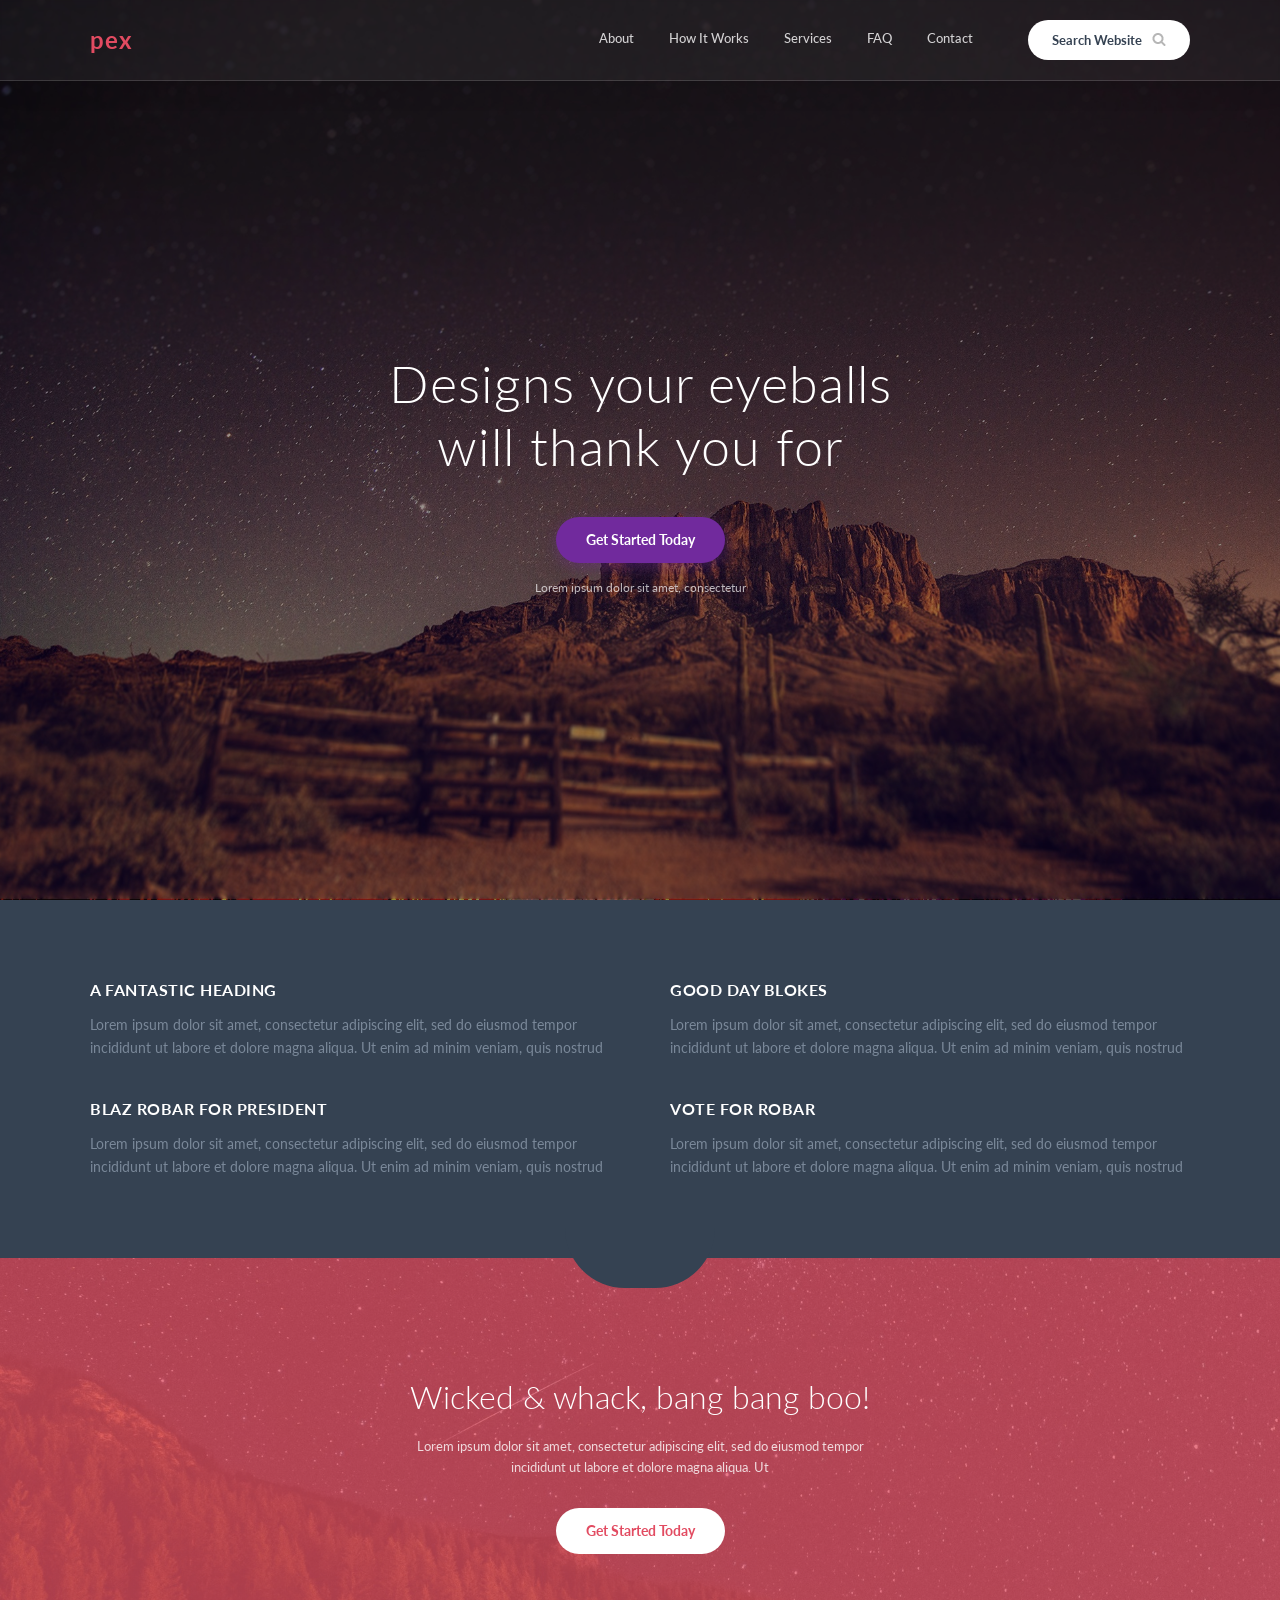
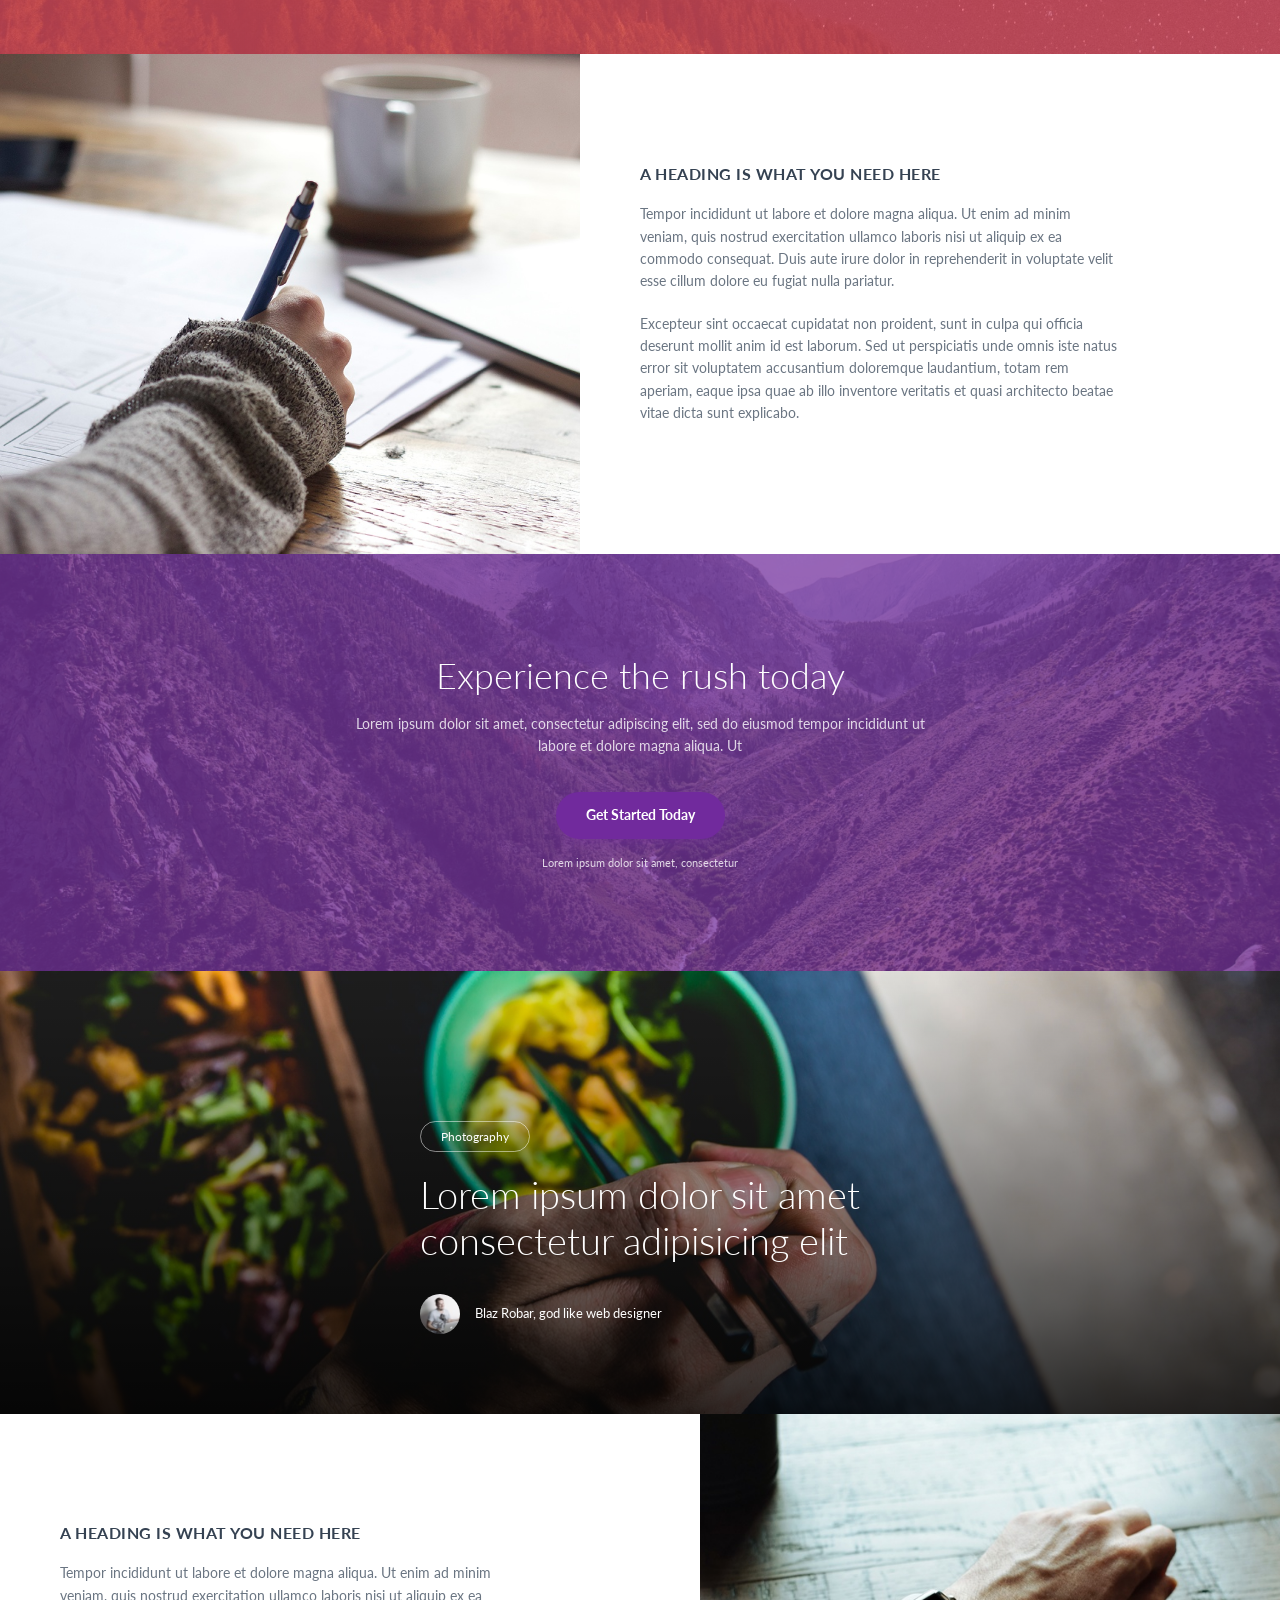
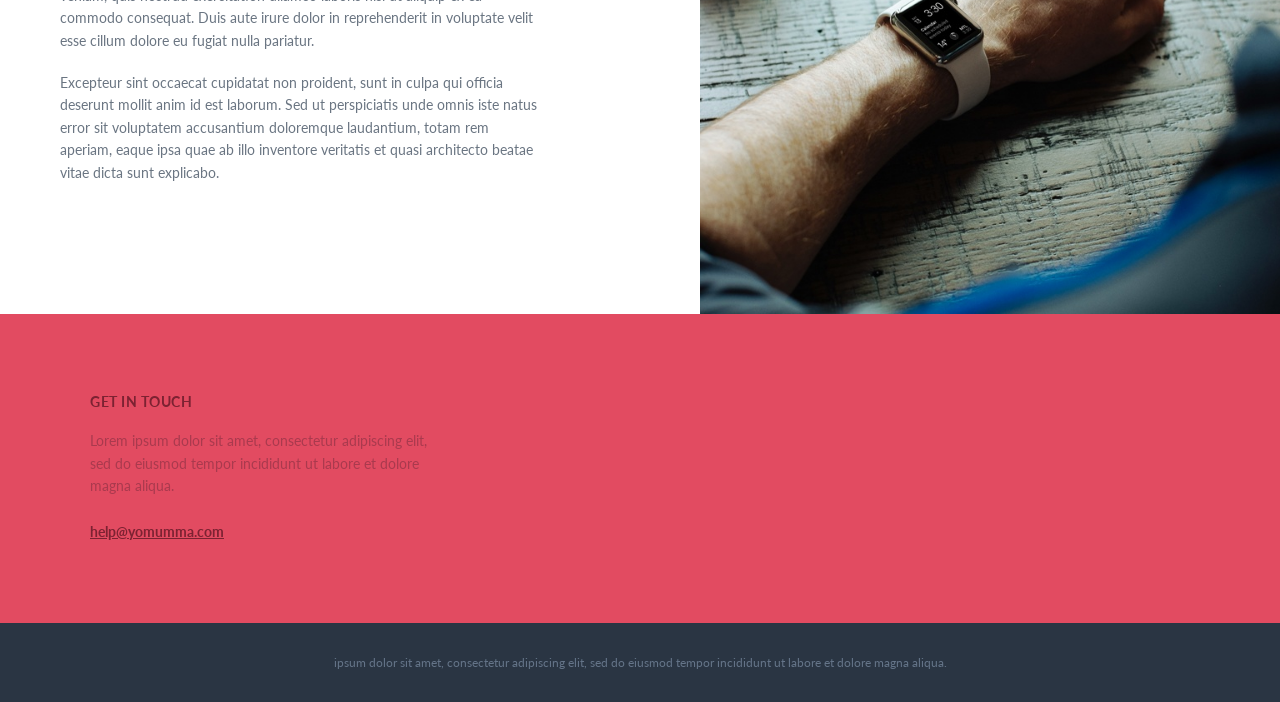
==== task_4/index.html @ f23b0fd5 "add task 4" ====
<!DOCTYPE html>
<html lang="ru">
<head>
    <meta charset="UTF-8">
    <meta name="viewport" content="width=device-width, initial-scale=1.0">
    <title>Pex - Photoshop Website Template</title>
    <link rel="preconnect" href="https://fonts.googleapis.com">
    <link rel="preconnect" href="https://fonts.gstatic.com" crossorigin>
    <link href="https://fonts.googleapis.com/css2?family=Lato:wght@300;400;700&display=swap" rel="stylesheet">
    <link rel="stylesheet" href="style.css">
</head>
<body>

    <!-- Header -->
    <header class="header">
        <div class="container header__inner">
            <a href="#" class="logo">pex<span></span></a>
            
            <!-- Группируем меню и кнопку справа -->
            <div class="header__right">
                <nav class="nav">
                    <a href="#">About</a>
                    <a href="#">How It Works</a>
                    <a href="#">Services</a>
                    <a href="#">FAQ</a>
                    <a href="#">Contact</a>
                </nav>
                
                <!-- Кнопка поиска с использованием твоих картинок -->
                <a href="#" class="btn-search">
                    <span>Search Website</span>
                    <img src="./imgs/search_miror.png" alt="Search" class="btn-search__icon">
                </a>
            </div>
        </div>
    </header>

    <!-- Hero Section -->
    <section class="hero" style="background-image: url('./imgs/bg-hero.jpg');">
        <div class="container hero__content">
            <h1>Designs your eyeballs<br>will thank you for</h1>
            <a href="#" class="btn btn--purple">Get Started Today</a>
            <p class="hero__subtext">Lorem ipsum dolor sit amet, consectetur</p>
        </div>
    </section>

    <!-- Features Section -->
    <section class="features">
        <div class="container features__grid">
            <div class="feature-item">
                <h3>A Fantastic Heading</h3>
                <p>Lorem ipsum dolor sit amet, consectetur adipiscing elit, sed do eiusmod tempor incididunt ut labore et dolore magna aliqua. Ut enim ad minim veniam, quis nostrud</p>
            </div>
            <div class="feature-item">
                <h3>Good Day Blokes</h3>
                <p>Lorem ipsum dolor sit amet, consectetur adipiscing elit, sed do eiusmod tempor incididunt ut labore et dolore magna aliqua. Ut enim ad minim veniam, quis nostrud</p>
            </div>
            <div class="feature-item">
                <h3>Blaz Robar for President</h3>
                <p>Lorem ipsum dolor sit amet, consectetur adipiscing elit, sed do eiusmod tempor incididunt ut labore et dolore magna aliqua. Ut enim ad minim veniam, quis nostrud</p>
            </div>
            <div class="feature-item">
                <h3>Vote for Robar</h3>
                <p>Lorem ipsum dolor sit amet, consectetur adipiscing elit, sed do eiusmod tempor incididunt ut labore et dolore magna aliqua. Ut enim ad minim veniam, quis nostrud</p>
            </div>
        </div>
    </section>

    <!-- Pink CTA Section -->
    <section class="cta-pink">
        <div class="container cta-pink__content">
            <h2>Wicked & whack, bang bang boo!</h2>
            <p>Lorem ipsum dolor sit amet, consectetur adipiscing elit, sed do eiusmod tempor incididunt ut labore et dolore magna aliqua. Ut</p>
            <a href="#" class="btn btn--white-pink">Get Started Today</a>
        </div>
    </section>

    <!-- Split Section 1 (Image Left) -->
    <section class="split-section">
        <div class="split-section__img" style="background-image: url('./imgs/img-writing.jpg');"></div>
        <div class="split-section__text">
            <div class="split-section__text-inner">
                <h3>A Heading Is What You Need Here</h3>
                <p>Tempor incididunt ut labore et dolore magna aliqua. Ut enim ad minim veniam, quis nostrud exercitation ullamco laboris nisi ut aliquip ex ea commodo consequat. Duis aute irure dolor in reprehenderit in voluptate velit esse cillum dolore eu fugiat nulla pariatur.</p>
                <p>Excepteur sint occaecat cupidatat non proident, sunt in culpa qui officia deserunt mollit anim id est laborum. Sed ut perspiciatis unde omnis iste natus error sit voluptatem accusantium doloremque laudantium, totam rem aperiam, eaque ipsa quae ab illo inventore veritatis et quasi architecto beatae vitae dicta sunt explicabo.</p>
            </div>
        </div>
    </section>

    <!-- Purple CTA Section -->
    <section class="cta-purple" style="background-image: url('./imgs/bg-purple-cta.jpg');">
        <div class="container cta-purple__content">
            <h2>Experience the rush today</h2>
            <p>Lorem ipsum dolor sit amet, consectetur adipiscing elit, sed do eiusmod tempor incididunt ut labore et dolore magna aliqua. Ut</p>
            <a href="#" class="btn btn--purple">Get Started Today</a>
            <p class="subtext">Lorem ipsum dolor sit amet, consectetur</p>
        </div>
    </section>

    <!-- Featured Post Section -->
    <section class="featured-post" style="background-image: url('./imgs/bg-featured.jpg');">
        <div class="container featured-post__content">
            <span class="badge">Photography</span>
            <h2>Lorem ipsum dolor sit amet<br>consectetur adipisicing elit</h2>
            <div class="author">
                <img src="./imgs/avatar.jpg" alt="Author" class="author__img">
                <span>Blaz Robar, god like web designer</span>
            </div>
        </div>
    </section>

    <!-- Split Section 2 (Image Right) -->
    <section class="split-section split-section--reverse">
        <div class="split-section__text">
            <div class="split-section__text-inner">
                <h3>A Heading Is What You Need Here</h3>
                <p>Tempor incididunt ut labore et dolore magna aliqua. Ut enim ad minim veniam, quis nostrud exercitation ullamco laboris nisi ut aliquip ex ea commodo consequat. Duis aute irure dolor in reprehenderit in voluptate velit esse cillum dolore eu fugiat nulla pariatur.</p>
                <p>Excepteur sint occaecat cupidatat non proident, sunt in culpa qui officia deserunt mollit anim id est laborum. Sed ut perspiciatis unde omnis iste natus error sit voluptatem accusantium doloremque laudantium, totam rem aperiam, eaque ipsa quae ab illo inventore veritatis et quasi architecto beatae vitae dicta sunt explicabo.</p>
            </div>
        </div>
        <div class="split-section__img" style="background-image: url('./imgs/img-watch.jpg');"></div>
    </section>

    <!-- Footer Contact (Pink) -->
    <footer class="footer-contact">
        <div class="container">
            <h3>Get In Touch</h3>
            <p>Lorem ipsum dolor sit amet, consectetur adipiscing elit,<br>sed do eiusmod tempor incididunt ut labore et dolore<br>magna aliqua.</p>
            <a href="mailto:help@yomumma.com">help@yomumma.com</a>
        </div>
    </footer>

    <!-- Footer Copyright (Dark) -->
    <div class="footer-copyright">
        <div class="container">
            <p>ipsum dolor sit amet, consectetur adipiscing elit, sed do eiusmod tempor incididunt ut labore et dolore magna aliqua.</p>
        </div>
    </div>

</body>
</html>
---- task_4/style.css ----
/* --- Base Reset & Variables --- */
:root {
    --pink: #e24b61;
    --pink-hover: #c93c51;
    --purple: #712a9d;
    --purple-hover: #5c2180;
    --dark-blue: #354252;
    --darker-blue: #2a3543;
    --text-gray: #8f99a6;
    --white: #ffffff;
}

* {
    margin: 0;
    padding: 0;
    box-sizing: border-box;
}

body {
    font-family: 'Lato', sans-serif;
    color: var(--dark-blue);
    line-height: 1.6;
    -webkit-font-smoothing: antialiased;
}

h1, h2, h3 {
    font-weight: 300;
    line-height: 1.2;
}

p {
    font-size: 15px;
    color: var(--text-gray);
}

.container {
    max-width: 1140px;
    margin: 0 auto;
    padding: 0 20px;
}

/* --- Buttons --- */
.btn {
    display: inline-block;
    padding: 12px 30px;
    border-radius: 30px;
    font-size: 14px;
    font-weight: 700;
    text-decoration: none;
    transition: all 0.3s ease;
    border: none;
    cursor: pointer;
}

.btn--white {
    background: var(--white);
    color: var(--dark-blue);
}

.btn--white:hover {
    background: #f0f0f0;
}

.btn--purple {
    background: var(--purple);
    color: var(--white);
    box-shadow: 0 4px 15px rgba(113, 42, 157, 0.4);
}

.btn--purple:hover {
    background: var(--purple-hover);
}

.btn--white-pink {
    background: var(--white);
    color: var(--pink);
}

.btn--white-pink:hover {
    background: #f0f0f0;
}

/* --- Header (Glassmorphism) --- */
.header {
    position: absolute;
    top: 0;
    left: 0;
    width: 100%;
    z-index: 10;
    padding: 0; /* Убрали отступы, чтобы меню растянулось от края до края */
    
    /* Эффект матового стекла */
    background: rgba(255, 255, 255, 0.05);
    backdrop-filter: blur(1px);
    -webkit-backdrop-filter: blur(15px);
    border-bottom: 1px solid rgba(255, 255, 255, 0.15);
    box-shadow: 0 4px 30px rgba(0, 0, 0, 0.1);
}

.header__inner {
    display: flex;
    justify-content: space-between;
    align-items: stretch; /* Растягиваем элементы по высоте шапки */
    min-height: 80px; /* Задаем высоту шапки (можешь изменить под себя) */
}

.logo {
    display: flex;
    align-items: center; /* Центрируем логотип по вертикали */
    font-size: 24px;
    font-weight: 700;
    color: var(--pink);
    text-decoration: none;
    letter-spacing: 1px;
}

.logo span {
    color: var(--white);
}

/* Группировка меню и кнопки */
.header__right {
    display: flex;
    align-items: stretch; /* Растягиваем меню по высоте */
    gap: 40px;
}

.nav {
    display: flex;
    gap: 5px; /* Небольшой отступ между ссылками */
}

.nav a {
    display: flex;
    align-items: center;
    padding: 0 15px; /* Отступы по бокам для ссылок */
    color: var(--white);
    text-decoration: none;
    font-size: 13px;
    font-weight: 500; /* Ставим medium (среднюю) жирность */
    opacity: 0.8;
    transition: all 0.3s ease;
    
    /* Резервируем место под границу, чтобы текст не прыгал */
    border-bottom: 3px solid transparent; 
}

.nav a:hover {
    opacity: 1;
    border-bottom-color: var(--white); /* Белая граница при наведении */
}

/* Кнопка поиска с использованием твоих картинок */
.btn-search {
    display: flex;
    align-items: center;
    align-self: center; /* Возвращаем кнопку в центр, чтобы она не растягивалась на всю высоту */
    gap: 10px;
    padding: 10px 24px;
    text-decoration: none;
    color: var(--dark-blue);
    font-size: 13px;
    font-weight: 700;
    
    background: url('./imgs/search_area.jpg') no-repeat center center;
    background-size: 100% 100%;
    
    border-radius: 30px;
    transition: transform 0.2s ease;
}

.btn-search:hover {
    transform: scale(1.02);
}

.btn-search__icon {
    width: 14px;
    height: 14px;
    object-fit: contain;
    display: block;
}

/* --- Hero Section --- */
.hero {
    height: 100vh;
    min-height: 600px;
    background-size: cover;
    background-position: center;
    display: flex;
    align-items: center;
    justify-content: center;
    text-align: center;
    position: relative;
}

/* Затемнение для читаемости текста */
.hero::before {
    content: '';
    position: absolute;
    top: 0; left: 0; right: 0; bottom: 0;
    background: rgba(0, 0, 0, 0.4);
}

.hero__content {
    position: relative;
    z-index: 2;
    margin-top: 50px;
}

.hero h1 {
    font-size: 52px;
    color: var(--white);
    margin-bottom: 40px;
    letter-spacing: 1px;
}

.hero__subtext {
    color: rgba(255, 255, 255, 0.7);
    font-size: 12px;
    margin-top: 15px;
}

/* --- Features Section --- */
.features {
    background-color: var(--dark-blue);
    padding: 80px 0;
    position: relative;
}

/* Вдавленный полукруг снизу */
.features::after {
    content: '';
    position: absolute;
    bottom: -30px;
    left: 50%;
    transform: translateX(-50%);
    width: 150px;
    height: 60px;
    background-color: var(--dark-blue);
    border-radius: 0 0 100px 100px;
    z-index: 5;
}

.features__grid {
    display: grid;
    grid-template-columns: 1fr 1fr;
    gap: 40px 60px;
}

.feature-item h3 {
    color: var(--white);
    font-size: 16px;
    font-weight: 700;
    text-transform: uppercase;
    margin-bottom: 15px;
    letter-spacing: 0.5px;
}

.feature-item p {
    color: #7a8899;
    font-size: 14px;
}

/* --- Pink CTA Section --- */
.cta-pink {
    background-image: 
        linear-gradient(rgba(226, 79, 96, 0.75), rgba(226, 79, 96, 0.75)),
        url('./imgs/bb_forest.jpg');
    background-size: cover;
    background-position: center;
    background-color: var(--pink); /* Фоллбек */
    padding: 120px 0 100px;
    text-align: center;
}

.cta-pink h2 {
    color: var(--white);
    font-size: 32px;
    margin-bottom: 20px;
    font-weight: 300;
}

.cta-pink p {
    color: rgba(255, 255, 255, 0.8);
    font-size: 13px;
    margin-bottom: 30px;
    max-width: 500px;
    margin-left: auto;
    margin-right: auto;
}

/* --- Split Sections --- */
.split-section {
    display: flex;
    min-height: 500px;
}

.split-section__img {
    flex: 1;
    background-size: cover;
    background-position: center;
}

.split-section__text {
    flex: 1;
    display: flex;
    align-items: center;
    padding: 60px;
    background: var(--white);
}

.split-section__text-inner {
    max-width: 480px;
}

.split-section__text-inner h3 {
    font-size: 16px;
    font-weight: 700;
    text-transform: uppercase;
    margin-bottom: 20px;
    letter-spacing: 0.5px;
}

.split-section__text-inner p {
    font-size: 14px;
    margin-bottom: 20px;
    color: #6a7582;
}

/* Реверс колонок для второго блока */
.split-section--reverse .split-section__img {
    order: 2;
}

/* --- Purple CTA Section --- */
.cta-purple {
    background-size: cover;
    background-position: center;
    background-color: var(--purple); /* Фоллбек */
    padding: 100px 0;
    text-align: center;
    position: relative;
}

.cta-purple::before {
    content: '';
    position: absolute;
    top: 0; left: 0; right: 0; bottom: 0;
    background: rgba(113, 42, 157, 0.7); /* Фиолетовый оверлей */
}

.cta-purple__content {
    position: relative;
    z-index: 2;
}

.cta-purple h2 {
    color: var(--white);
    font-size: 36px;
    margin-bottom: 15px;
    font-weight: 300;
}

.cta-purple p {
    color: rgba(255, 255, 255, 0.8);
    font-size: 14px;
    margin-bottom: 35px;
    max-width: 600px;
    margin-left: auto;
    margin-right: auto;
}

.cta-purple .subtext {
    font-size: 11px;
    margin-top: 15px;
    margin-bottom: 0;
}

/* --- Featured Post Section --- */
.featured-post {
    background-size: cover;
    background-position: center;
    padding: 150px 0 80px; /* Большой верхний отступ, чтобы текст был внизу */
    display: flex;
    align-items: flex-end;
    position: relative;
}

.featured-post::before {
    content: '';
    position: absolute;
    top: 0; left: 0; right: 0; bottom: 0;
    background: linear-gradient(to bottom, rgba(0,0,0,0) 0%, rgba(0,0,0,0.8) 100%);
}

.featured-post__content {
    position: relative;
    z-index: 2;
}

.badge {
    display: inline-block;
    border: 1px solid rgba(255, 255, 255, 0.5);
    color: var(--white);
    padding: 5px 20px;
    border-radius: 20px;
    font-size: 12px;
    margin-bottom: 20px;
}

.featured-post h2 {
    color: var(--white);
    font-size: 38px;
    margin-bottom: 30px;
}

.author {
    display: flex;
    align-items: center;
    gap: 15px;
    color: var(--white);
    font-size: 13px;
}

.author__img {
    width: 40px;
    height: 40px;
    border-radius: 50%;
    object-fit: cover;
}

/* --- Footer Contact --- */
.footer-contact {
    background-color: var(--pink);
    padding: 80px 0;
    color: #9b2e41; /* Темный оттенок для контраста на розовом */
}

.footer-contact h3 {
    font-size: 14px;
    font-weight: 700;
    text-transform: uppercase;
    color: #7c2232;
    margin-bottom: 20px;
    letter-spacing: 0.5px;
}

.footer-contact p {
    color: #a93a4e;
    font-size: 14px;
    margin-bottom: 20px;
}

.footer-contact a {
    color: #7c2232;
    text-decoration: underline;
    font-size: 14px;
    font-weight: 700;
}

/* --- Footer Copyright --- */
.footer-copyright {
    background-color: var(--darker-blue);
    padding: 30px 0;
    text-align: center;
}

.footer-copyright p {
    color: #657589;
    font-size: 12px;
}

/* =========================================
   АДАПТИВНОСТЬ (Планшеты и Ноутбуки)
   ========================================= */
@media (max-width: 1024px) {
    .hero h1 {
        font-size: 42px;
    }

    /* Уменьшаем отступы в шапке */
    .header__right {
        gap: 20px;
    }

    .nav {
        gap: 15px;
    }

    /* Уменьшаем паддинги в сплит-секциях */
    .split-section__text {
        padding: 40px;
    }
}

/* =========================================
   АДАПТИВНОСТЬ (Планшеты вертикальные и большие телефоны)
   ========================================= */
@media (max-width: 768px) {
    /* --- Шапка --- */
    .header {
        position: relative;
        background: var(--dark-blue);
        backdrop-filter: none;
        -webkit-backdrop-filter: none;
        border-bottom: none;
        padding: 15px 0; /* Возвращаем отступы на мобильных */
    }

    .header__inner {
        flex-direction: column;
        gap: 15px;
        min-height: auto; /* Сбрасываем фиксированную высоту */
        align-items: center; /* Центрируем всё на мобильных */
    }

    .header__right {
        flex-direction: column-reverse;
        gap: 15px;
        width: 100%;
        align-items: center;
    }

    .nav {
        flex-wrap: wrap;
        justify-content: center;
        gap: 0;
        width: 100%;
    }
    
    .nav a {
        padding: 10px 15px; /* Добавляем вертикальные отступы для удобного нажатия пальцем */
        /* На мобильных граница будет просто подчеркивать текст */
    }

    /* --- Hero --- */
    .hero {
        height: auto;
        padding: 80px 0;
        min-height: 500px;
    }

    .hero h1 {
        font-size: 32px;
    }

    /* --- Features --- */
    .features__grid {
        grid-template-columns: 1fr;
        gap: 30px;
    }

    .features::after {
        display: none; /* На мобильных скрываем вдавленный полукруг, чтобы не мешал */
    }

    /* --- CTA Секции --- */
    .cta-pink, .cta-purple {
        padding: 60px 0;
    }

    .cta-pink h2, .cta-purple h2 {
        font-size: 26px;
    }

    /* --- Сплит секции (Фото + Текст) --- */
    .split-section {
        flex-direction: column;
    }

    .split-section--reverse .split-section__img {
        order: 0; /* Возвращаем картинку наверх */
    }

    .split-section__img {
        height: 300px;
        width: 100%;
    }

    .split-section__text {
        padding: 40px 20px;
    }

    /* --- Featured Post --- */
    .featured-post {
        padding: 100px 0 40px;
    }

    .featured-post h2 {
        font-size: 28px;
    }
}

/* =========================================
   АДАПТИВНОСТЬ (Маленькие телефоны)
   ========================================= */
@media (max-width: 480px) {
    .hero h1 {
        font-size: 26px;
    }

    .logo {
        font-size: 20px;
    }

    .nav a {
        font-size: 12px;
    }

    /* Делаем кнопку поиска чуть компактнее */
    .btn-search {
        padding: 8px 16px;
        font-size: 12px;
    }
    
    .btn-search__icon {
        width: 12px;
        height: 12px;
    }

    .split-section__text-inner h3,
    .feature-item h3 {
        font-size: 14px;
    }

    .footer-contact {
        padding: 50px 0;
    }
}
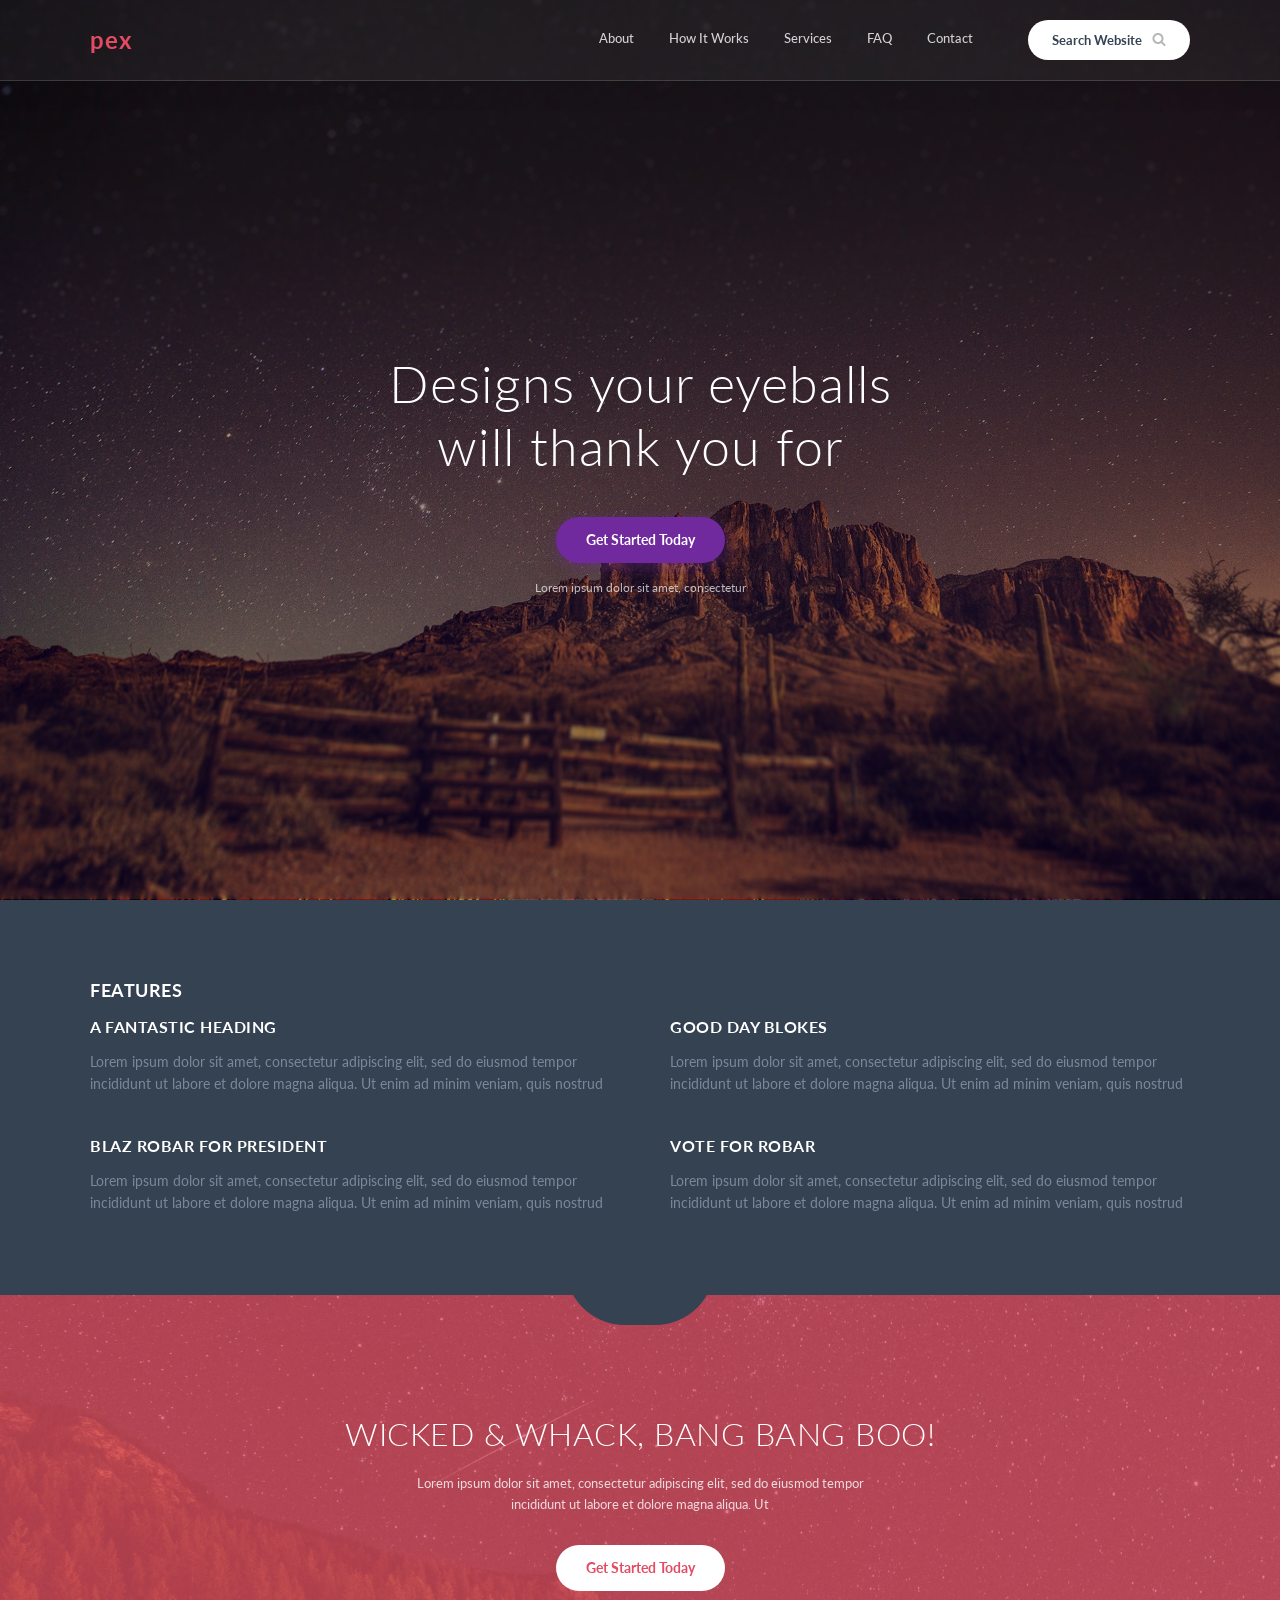
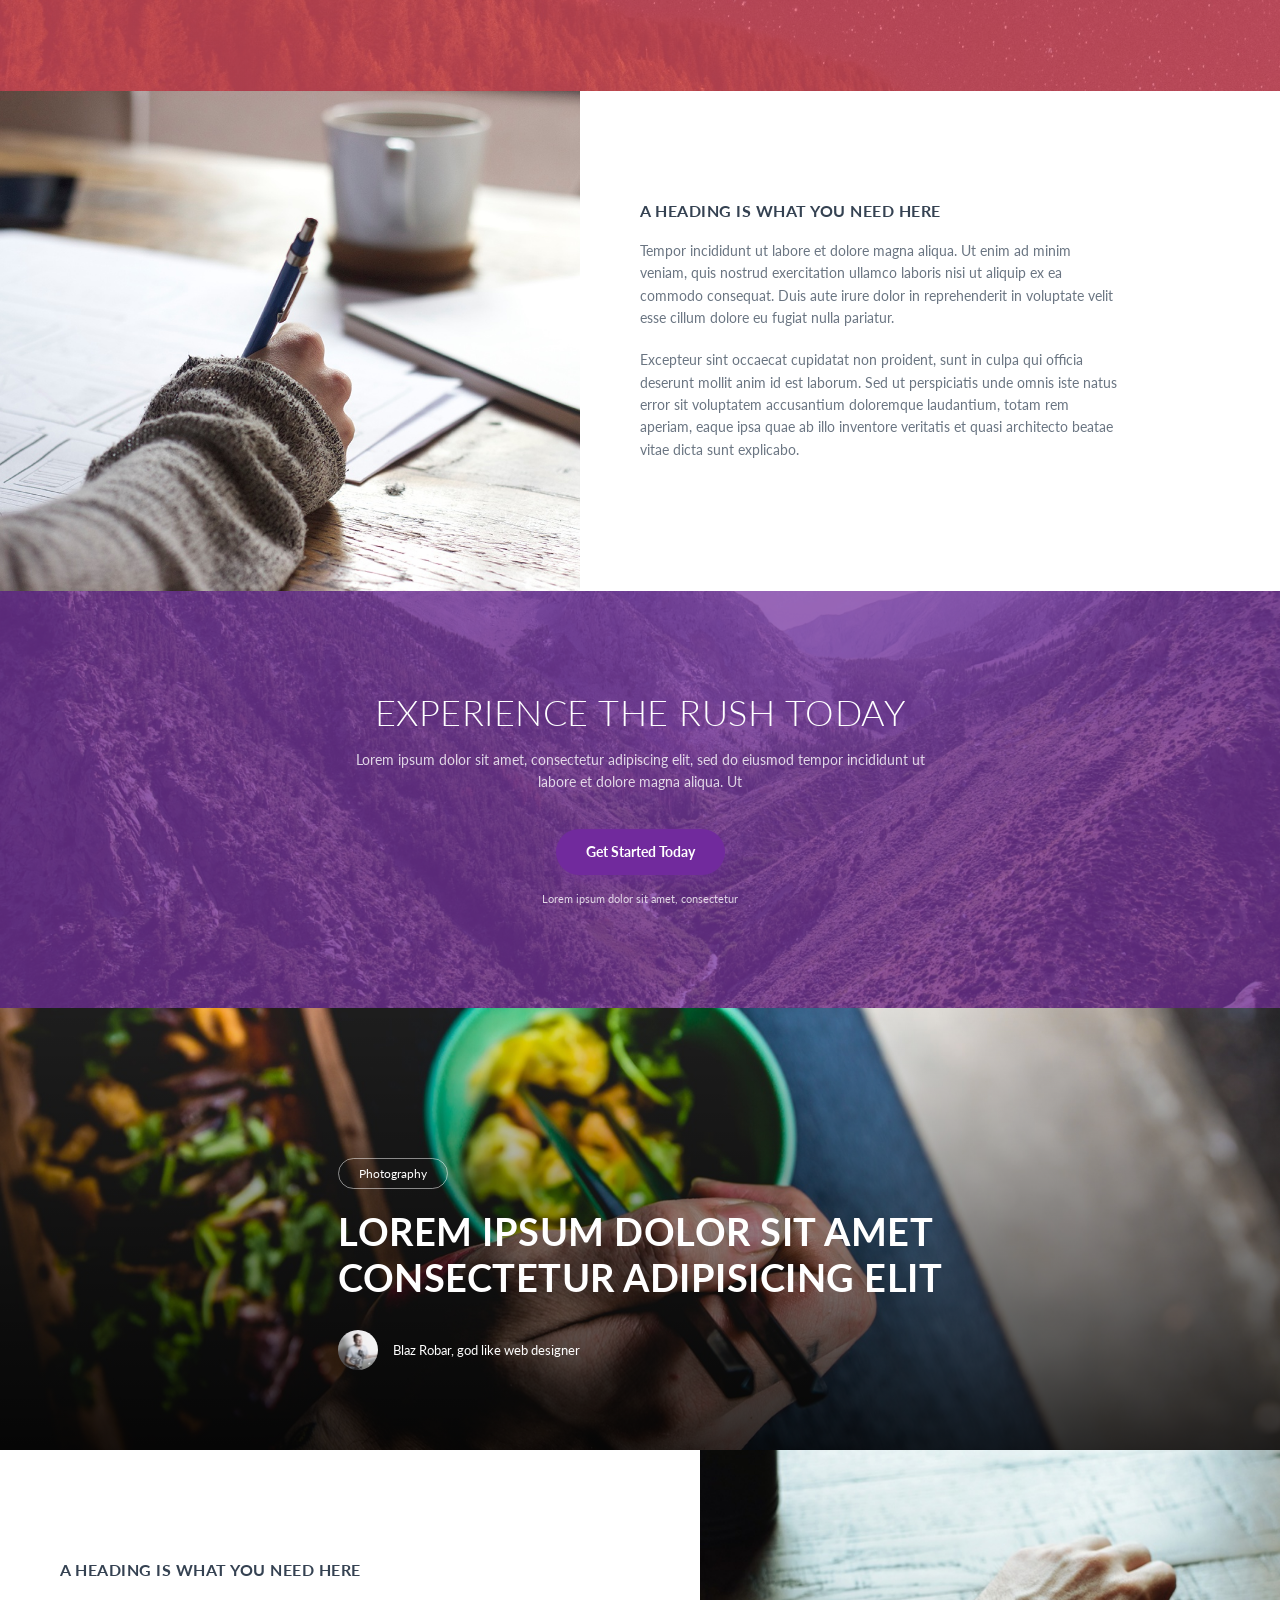
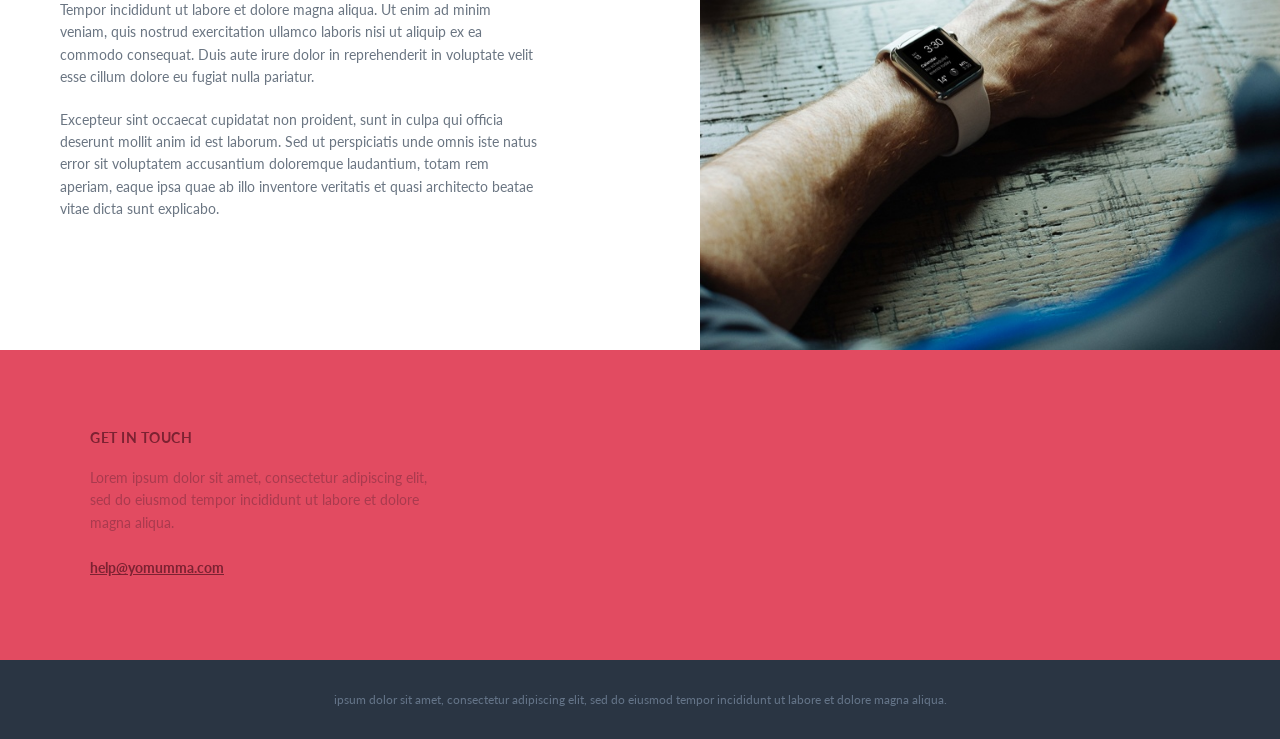
==== commit ceafd190: "change task 4" ====
--- a/task_4/index.html
+++ b/task_4/index.html
@@ -1,5 +1,5 @@
 <!DOCTYPE html>
-<html lang="ru">
+<html lang="en">
 <head>
     <meta charset="UTF-8">
     <meta name="viewport" content="width=device-width, initial-scale=1.0">
@@ -46,22 +46,25 @@
 
     <!-- Features Section -->
     <section class="features">
-        <div class="container features__grid">
-            <div class="feature-item">
-                <h3>A Fantastic Heading</h3>
-                <p>Lorem ipsum dolor sit amet, consectetur adipiscing elit, sed do eiusmod tempor incididunt ut labore et dolore magna aliqua. Ut enim ad minim veniam, quis nostrud</p>
-            </div>
-            <div class="feature-item">
-                <h3>Good Day Blokes</h3>
-                <p>Lorem ipsum dolor sit amet, consectetur adipiscing elit, sed do eiusmod tempor incididunt ut labore et dolore magna aliqua. Ut enim ad minim veniam, quis nostrud</p>
-            </div>
-            <div class="feature-item">
-                <h3>Blaz Robar for President</h3>
-                <p>Lorem ipsum dolor sit amet, consectetur adipiscing elit, sed do eiusmod tempor incididunt ut labore et dolore magna aliqua. Ut enim ad minim veniam, quis nostrud</p>
-            </div>
-            <div class="feature-item">
-                <h3>Vote for Robar</h3>
-                <p>Lorem ipsum dolor sit amet, consectetur adipiscing elit, sed do eiusmod tempor incididunt ut labore et dolore magna aliqua. Ut enim ad minim veniam, quis nostrud</p>
+        <div class="container">
+            <h2>Features</h2>
+            <div class="features__grid">
+                <div class="feature-item">
+                    <h3>A Fantastic Heading</h3>
+                    <p>Lorem ipsum dolor sit amet, consectetur adipiscing elit, sed do eiusmod tempor incididunt ut labore et dolore magna aliqua. Ut enim ad minim veniam, quis nostrud</p>
+                </div>
+                <div class="feature-item">
+                    <h3>Good Day Blokes</h3>
+                    <p>Lorem ipsum dolor sit amet, consectetur adipiscing elit, sed do eiusmod tempor incididunt ut labore et dolore magna aliqua. Ut enim ad minim veniam, quis nostrud</p>
+                </div>
+                <div class="feature-item">
+                    <h3>Blaz Robar for President</h3>
+                    <p>Lorem ipsum dolor sit amet, consectetur adipiscing elit, sed do eiusmod tempor incididunt ut labore et dolore magna aliqua. Ut enim ad minim veniam, quis nostrud</p>
+                </div>
+                <div class="feature-item">
+                    <h3>Vote for Robar</h3>
+                    <p>Lorem ipsum dolor sit amet, consectetur adipiscing elit, sed do eiusmod tempor incididunt ut labore et dolore magna aliqua. Ut enim ad minim veniam, quis nostrud</p>
+                </div>
             </div>
         </div>
     </section>
--- a/task_4/style.css
+++ b/task_4/style.css
@@ -37,6 +37,15 @@
     max-width: 1140px;
     margin: 0 auto;
     padding: 0 20px;
+}
+
+.container h2{
+    color: var(--white);
+    font-size: 18px;
+    font-weight: 700;
+    text-transform: uppercase;
+    margin-bottom: 15px;
+    letter-spacing: 0.5px;
 }
 
 /* --- Buttons --- */
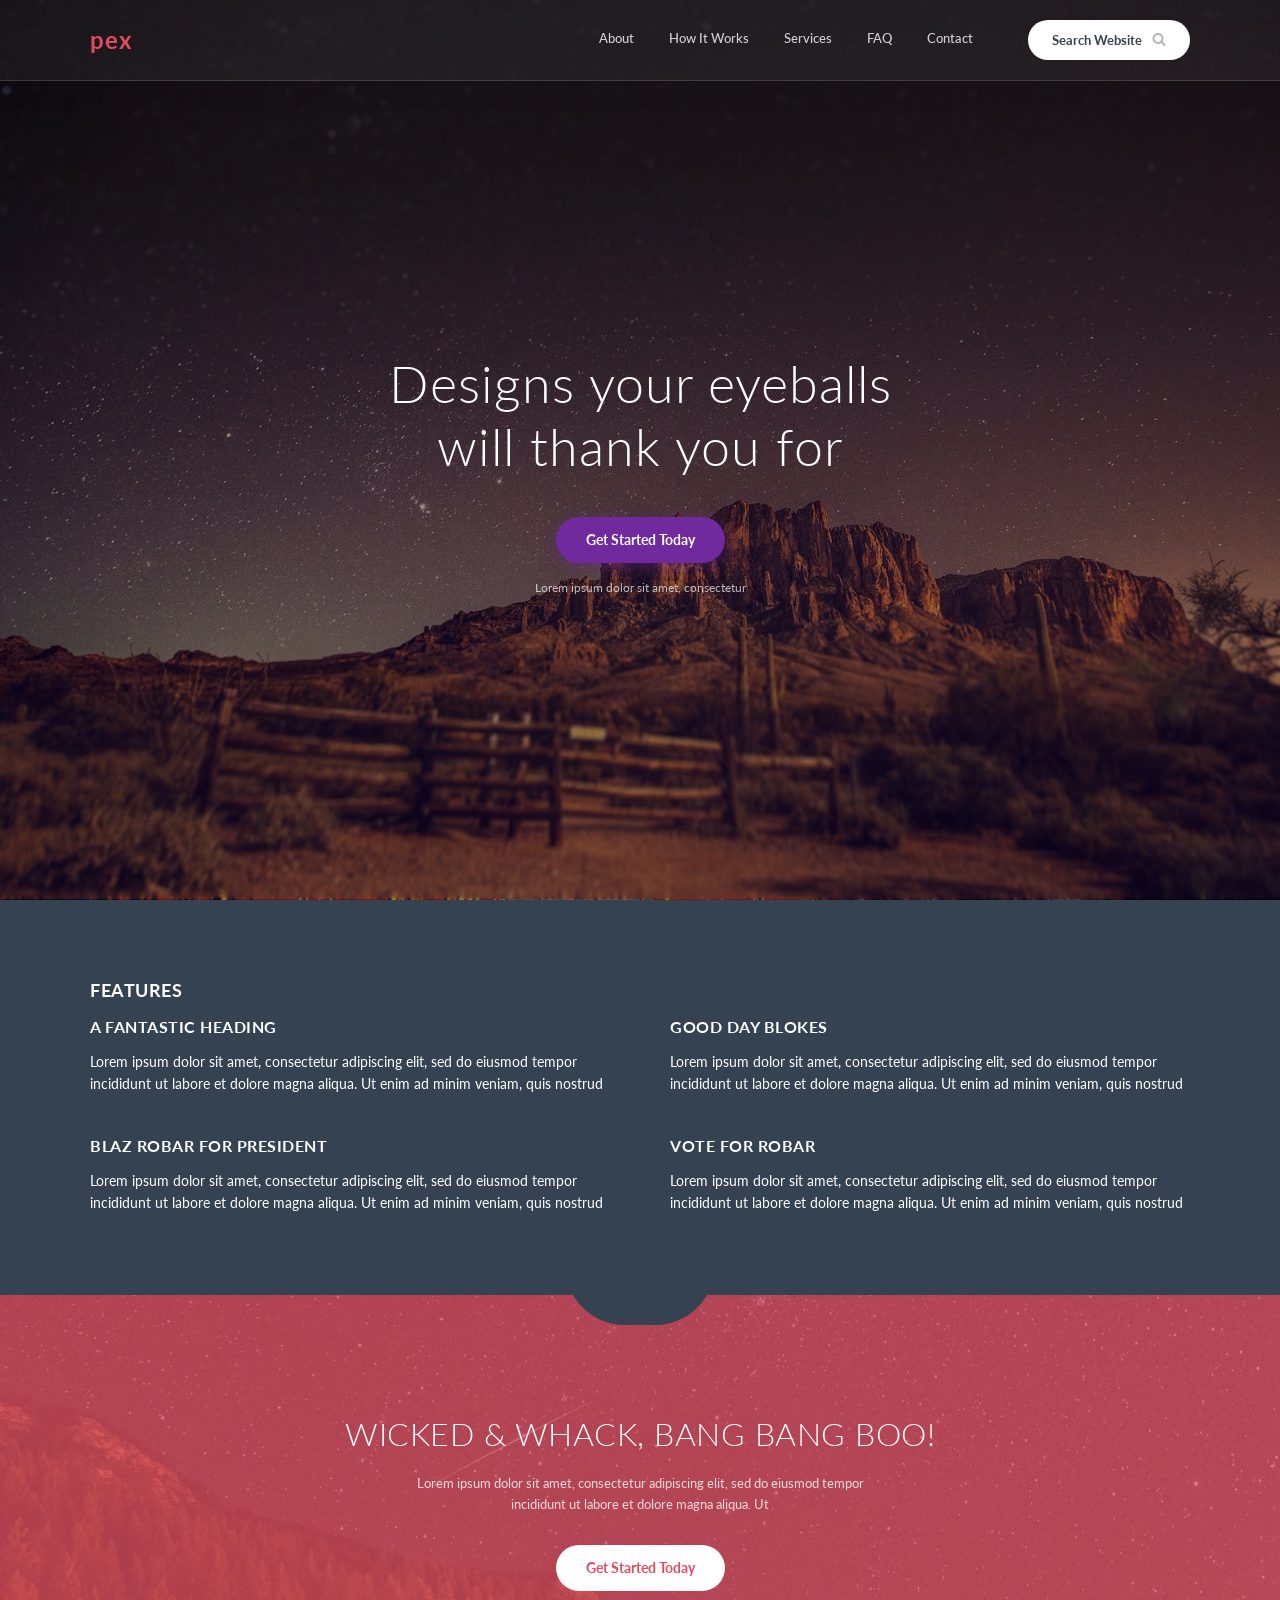
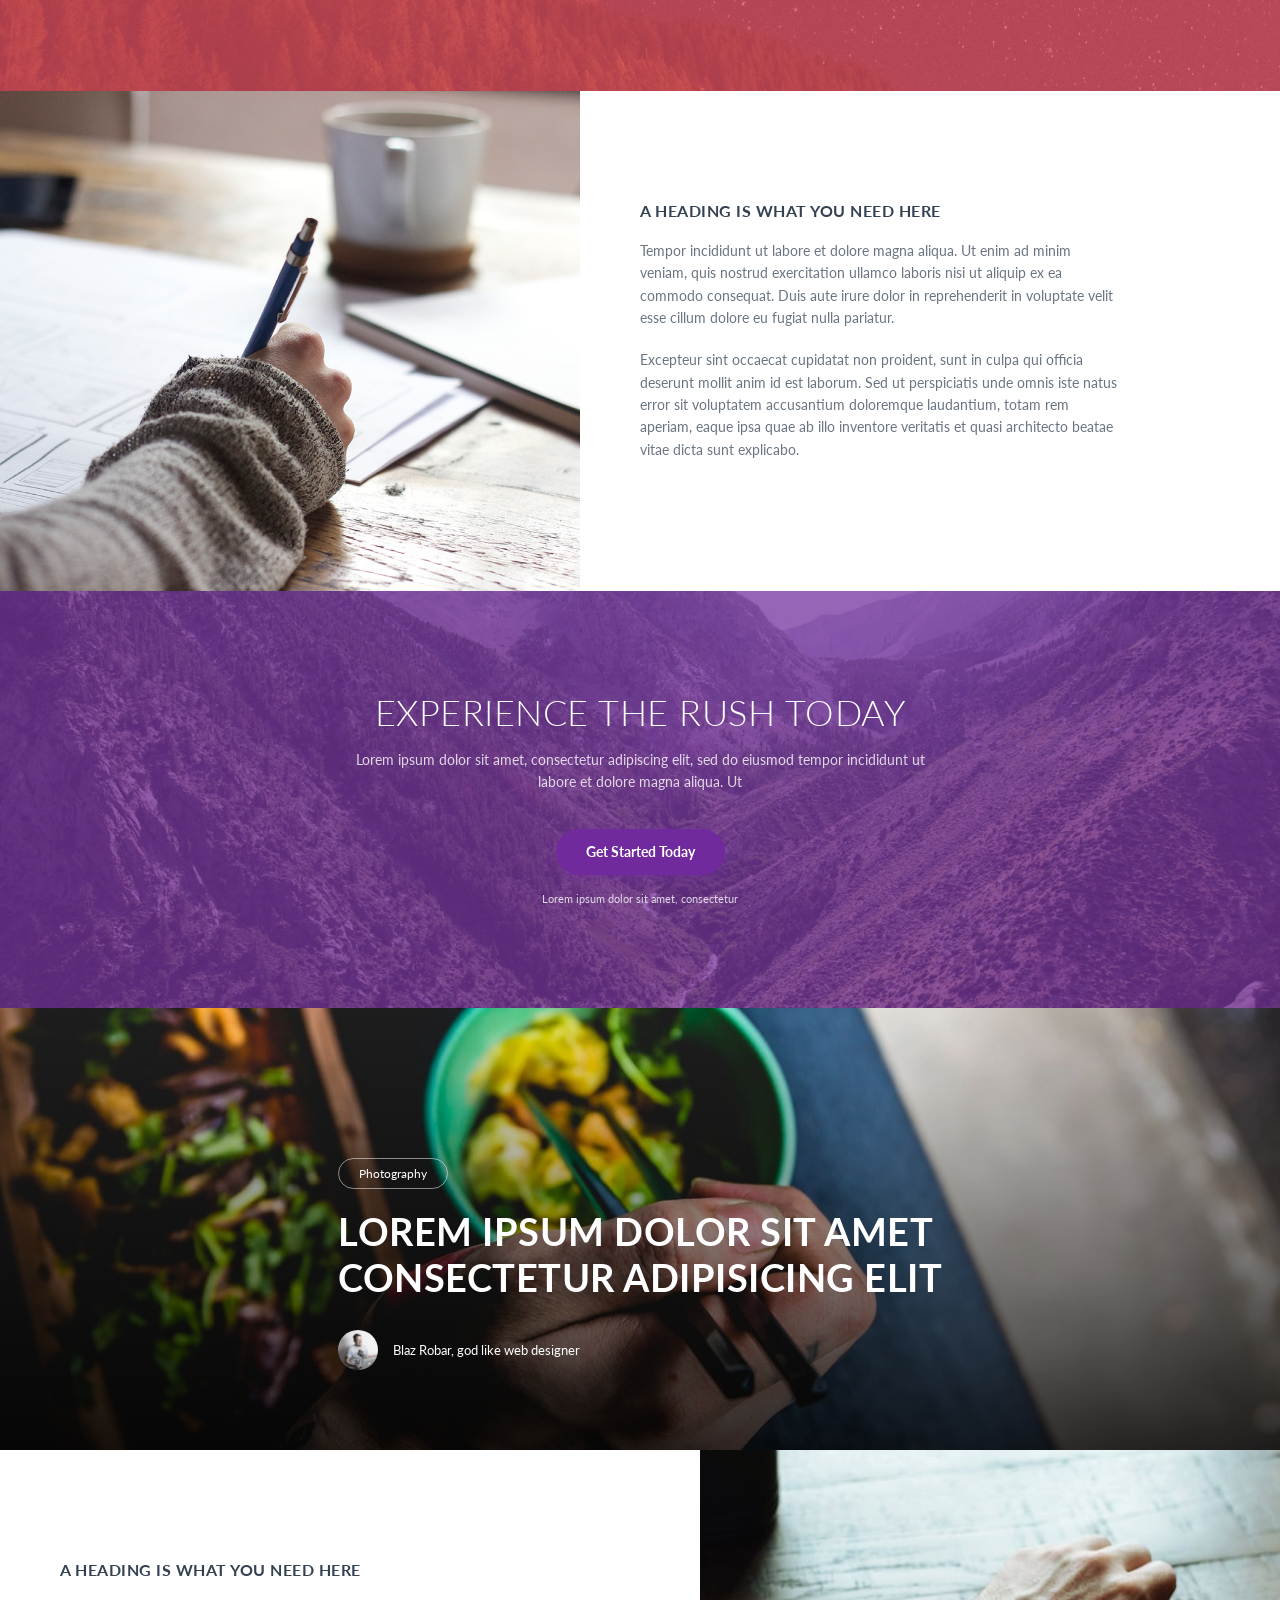
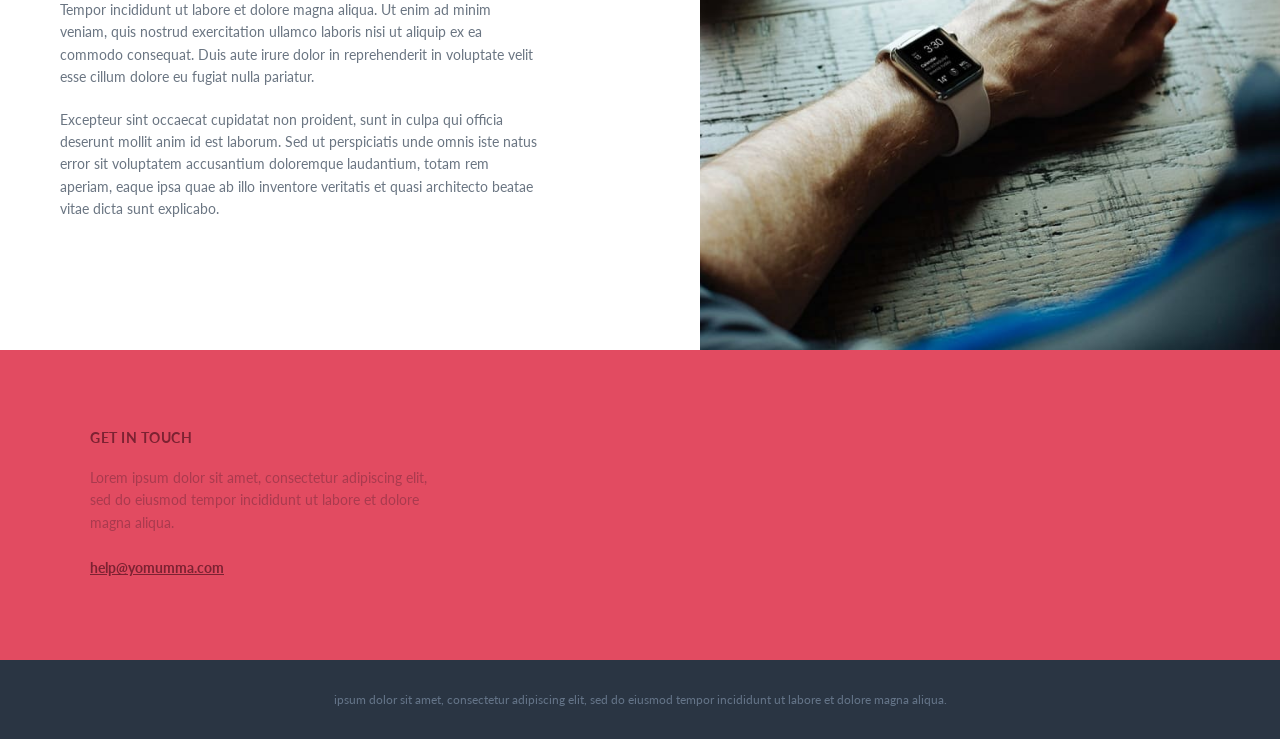
==== commit a4a2c98d: "change imdex.html" ====
--- a/task_4/index.html
+++ b/task_4/index.html
@@ -35,95 +35,100 @@
         </div>
     </header>
 
-    <!-- Hero Section -->
-    <section class="hero" style="background-image: url('./imgs/bg-hero.jpg');">
-        <div class="container hero__content">
-            <h1>Designs your eyeballs<br>will thank you for</h1>
-            <a href="#" class="btn btn--purple">Get Started Today</a>
-            <p class="hero__subtext">Lorem ipsum dolor sit amet, consectetur</p>
-        </div>
-    </section>
+    <!-- Main Section -->
+    <main>
+        
+        <!-- Hero Section -->
+        <section class="hero" style="background-image: url('./imgs/bg-hero.jpg');">
+            <div class="container hero__content">
+                <h1>Designs your eyeballs<br>will thank you for</h1>
+                <a href="#" class="btn btn--purple">Get Started Today</a>
+                <p class="hero__subtext">Lorem ipsum dolor sit amet, consectetur</p>
+            </div>
+        </section>
 
-    <!-- Features Section -->
-    <section class="features">
-        <div class="container">
-            <h2>Features</h2>
-            <div class="features__grid">
-                <div class="feature-item">
-                    <h3>A Fantastic Heading</h3>
-                    <p>Lorem ipsum dolor sit amet, consectetur adipiscing elit, sed do eiusmod tempor incididunt ut labore et dolore magna aliqua. Ut enim ad minim veniam, quis nostrud</p>
-                </div>
-                <div class="feature-item">
-                    <h3>Good Day Blokes</h3>
-                    <p>Lorem ipsum dolor sit amet, consectetur adipiscing elit, sed do eiusmod tempor incididunt ut labore et dolore magna aliqua. Ut enim ad minim veniam, quis nostrud</p>
-                </div>
-                <div class="feature-item">
-                    <h3>Blaz Robar for President</h3>
-                    <p>Lorem ipsum dolor sit amet, consectetur adipiscing elit, sed do eiusmod tempor incididunt ut labore et dolore magna aliqua. Ut enim ad minim veniam, quis nostrud</p>
-                </div>
-                <div class="feature-item">
-                    <h3>Vote for Robar</h3>
-                    <p>Lorem ipsum dolor sit amet, consectetur adipiscing elit, sed do eiusmod tempor incididunt ut labore et dolore magna aliqua. Ut enim ad minim veniam, quis nostrud</p>
+        <!-- Features Section -->
+        <section class="features">
+            <div class="container">
+                <h2>Features</h2>
+                <div class="features__grid">
+                    <div class="feature-item">
+                        <h3>A Fantastic Heading</h3>
+                        <p>Lorem ipsum dolor sit amet, consectetur adipiscing elit, sed do eiusmod tempor incididunt ut labore et dolore magna aliqua. Ut enim ad minim veniam, quis nostrud</p>
+                    </div>
+                    <div class="feature-item">
+                        <h3>Good Day Blokes</h3>
+                        <p>Lorem ipsum dolor sit amet, consectetur adipiscing elit, sed do eiusmod tempor incididunt ut labore et dolore magna aliqua. Ut enim ad minim veniam, quis nostrud</p>
+                    </div>
+                    <div class="feature-item">
+                        <h3>Blaz Robar for President</h3>
+                        <p>Lorem ipsum dolor sit amet, consectetur adipiscing elit, sed do eiusmod tempor incididunt ut labore et dolore magna aliqua. Ut enim ad minim veniam, quis nostrud</p>
+                    </div>
+                    <div class="feature-item">
+                        <h3>Vote for Robar</h3>
+                        <p>Lorem ipsum dolor sit amet, consectetur adipiscing elit, sed do eiusmod tempor incididunt ut labore et dolore magna aliqua. Ut enim ad minim veniam, quis nostrud</p>
+                    </div>
                 </div>
             </div>
-        </div>
-    </section>
+        </section>
 
-    <!-- Pink CTA Section -->
-    <section class="cta-pink">
-        <div class="container cta-pink__content">
-            <h2>Wicked & whack, bang bang boo!</h2>
-            <p>Lorem ipsum dolor sit amet, consectetur adipiscing elit, sed do eiusmod tempor incididunt ut labore et dolore magna aliqua. Ut</p>
-            <a href="#" class="btn btn--white-pink">Get Started Today</a>
-        </div>
-    </section>
+        <!-- Pink CTA Section -->
+        <section class="cta-pink">
+            <div class="container cta-pink__content">
+                <h2>Wicked & whack, bang bang boo!</h2>
+                <p>Lorem ipsum dolor sit amet, consectetur adipiscing elit, sed do eiusmod tempor incididunt ut labore et dolore magna aliqua. Ut</p>
+                <a href="#" class="btn btn--white-pink">Get Started Today</a>
+            </div>
+        </section>
 
-    <!-- Split Section 1 (Image Left) -->
-    <section class="split-section">
-        <div class="split-section__img" style="background-image: url('./imgs/img-writing.jpg');"></div>
-        <div class="split-section__text">
-            <div class="split-section__text-inner">
-                <h3>A Heading Is What You Need Here</h3>
-                <p>Tempor incididunt ut labore et dolore magna aliqua. Ut enim ad minim veniam, quis nostrud exercitation ullamco laboris nisi ut aliquip ex ea commodo consequat. Duis aute irure dolor in reprehenderit in voluptate velit esse cillum dolore eu fugiat nulla pariatur.</p>
-                <p>Excepteur sint occaecat cupidatat non proident, sunt in culpa qui officia deserunt mollit anim id est laborum. Sed ut perspiciatis unde omnis iste natus error sit voluptatem accusantium doloremque laudantium, totam rem aperiam, eaque ipsa quae ab illo inventore veritatis et quasi architecto beatae vitae dicta sunt explicabo.</p>
+        <!-- Split Section 1 (Image Left) -->
+        <section class="split-section">
+            <div class="split-section__img" style="background-image: url('./imgs/img-writing.jpg');"></div>
+            <div class="split-section__text">
+                <div class="split-section__text-inner">
+                    <h3>A Heading Is What You Need Here</h3>
+                    <p>Tempor incididunt ut labore et dolore magna aliqua. Ut enim ad minim veniam, quis nostrud exercitation ullamco laboris nisi ut aliquip ex ea commodo consequat. Duis aute irure dolor in reprehenderit in voluptate velit esse cillum dolore eu fugiat nulla pariatur.</p>
+                    <p>Excepteur sint occaecat cupidatat non proident, sunt in culpa qui officia deserunt mollit anim id est laborum. Sed ut perspiciatis unde omnis iste natus error sit voluptatem accusantium doloremque laudantium, totam rem aperiam, eaque ipsa quae ab illo inventore veritatis et quasi architecto beatae vitae dicta sunt explicabo.</p>
+                </div>
             </div>
-        </div>
-    </section>
+        </section>
 
-    <!-- Purple CTA Section -->
-    <section class="cta-purple" style="background-image: url('./imgs/bg-purple-cta.jpg');">
-        <div class="container cta-purple__content">
-            <h2>Experience the rush today</h2>
-            <p>Lorem ipsum dolor sit amet, consectetur adipiscing elit, sed do eiusmod tempor incididunt ut labore et dolore magna aliqua. Ut</p>
-            <a href="#" class="btn btn--purple">Get Started Today</a>
-            <p class="subtext">Lorem ipsum dolor sit amet, consectetur</p>
-        </div>
-    </section>
+        <!-- Purple CTA Section -->
+        <section class="cta-purple" style="background-image: url('./imgs/bg-purple-cta.jpg');">
+            <div class="container cta-purple__content">
+                <h2>Experience the rush today</h2>
+                <p>Lorem ipsum dolor sit amet, consectetur adipiscing elit, sed do eiusmod tempor incididunt ut labore et dolore magna aliqua. Ut</p>
+                <a href="#" class="btn btn--purple">Get Started Today</a>
+                <p class="subtext">Lorem ipsum dolor sit amet, consectetur</p>
+            </div>
+        </section>
 
-    <!-- Featured Post Section -->
-    <section class="featured-post" style="background-image: url('./imgs/bg-featured.jpg');">
-        <div class="container featured-post__content">
-            <span class="badge">Photography</span>
-            <h2>Lorem ipsum dolor sit amet<br>consectetur adipisicing elit</h2>
-            <div class="author">
-                <img src="./imgs/avatar.jpg" alt="Author" class="author__img">
-                <span>Blaz Robar, god like web designer</span>
+        <!-- Featured Post Section -->
+        <section class="featured-post" style="background-image: url('./imgs/bg-featured.jpg');">
+            <div class="container featured-post__content">
+                <span class="badge">Photography</span>
+                <h2>Lorem ipsum dolor sit amet<br>consectetur adipisicing elit</h2>
+                <div class="author">
+                    <img src="./imgs/avatar.jpg" alt="Author" class="author__img">
+                    <span>Blaz Robar, god like web designer</span>
+                </div>
             </div>
-        </div>
-    </section>
+        </section>
 
-    <!-- Split Section 2 (Image Right) -->
-    <section class="split-section split-section--reverse">
-        <div class="split-section__text">
-            <div class="split-section__text-inner">
-                <h3>A Heading Is What You Need Here</h3>
-                <p>Tempor incididunt ut labore et dolore magna aliqua. Ut enim ad minim veniam, quis nostrud exercitation ullamco laboris nisi ut aliquip ex ea commodo consequat. Duis aute irure dolor in reprehenderit in voluptate velit esse cillum dolore eu fugiat nulla pariatur.</p>
-                <p>Excepteur sint occaecat cupidatat non proident, sunt in culpa qui officia deserunt mollit anim id est laborum. Sed ut perspiciatis unde omnis iste natus error sit voluptatem accusantium doloremque laudantium, totam rem aperiam, eaque ipsa quae ab illo inventore veritatis et quasi architecto beatae vitae dicta sunt explicabo.</p>
+        <!-- Split Section 2 (Image Right) -->
+        <section class="split-section split-section--reverse">
+            <div class="split-section__text">
+                <div class="split-section__text-inner">
+                    <h3>A Heading Is What You Need Here</h3>
+                    <p>Tempor incididunt ut labore et dolore magna aliqua. Ut enim ad minim veniam, quis nostrud exercitation ullamco laboris nisi ut aliquip ex ea commodo consequat. Duis aute irure dolor in reprehenderit in voluptate velit esse cillum dolore eu fugiat nulla pariatur.</p>
+                    <p>Excepteur sint occaecat cupidatat non proident, sunt in culpa qui officia deserunt mollit anim id est laborum. Sed ut perspiciatis unde omnis iste natus error sit voluptatem accusantium doloremque laudantium, totam rem aperiam, eaque ipsa quae ab illo inventore veritatis et quasi architecto beatae vitae dicta sunt explicabo.</p>
+                </div>
             </div>
-        </div>
-        <div class="split-section__img" style="background-image: url('./imgs/img-watch.jpg');"></div>
-    </section>
+            <div class="split-section__img" style="background-image: url('./imgs/img-watch.jpg');"></div>
+        </section>
 
+    </main>
+    
     <!-- Footer Contact (Pink) -->
     <footer class="footer-contact">
         <div class="container">
--- a/task_4/style.css
+++ b/task_4/style.css
@@ -266,7 +266,7 @@
 }
 
 .feature-item p {
-    color: #7a8899;
+    color: #fff;
     font-size: 14px;
 }
 
